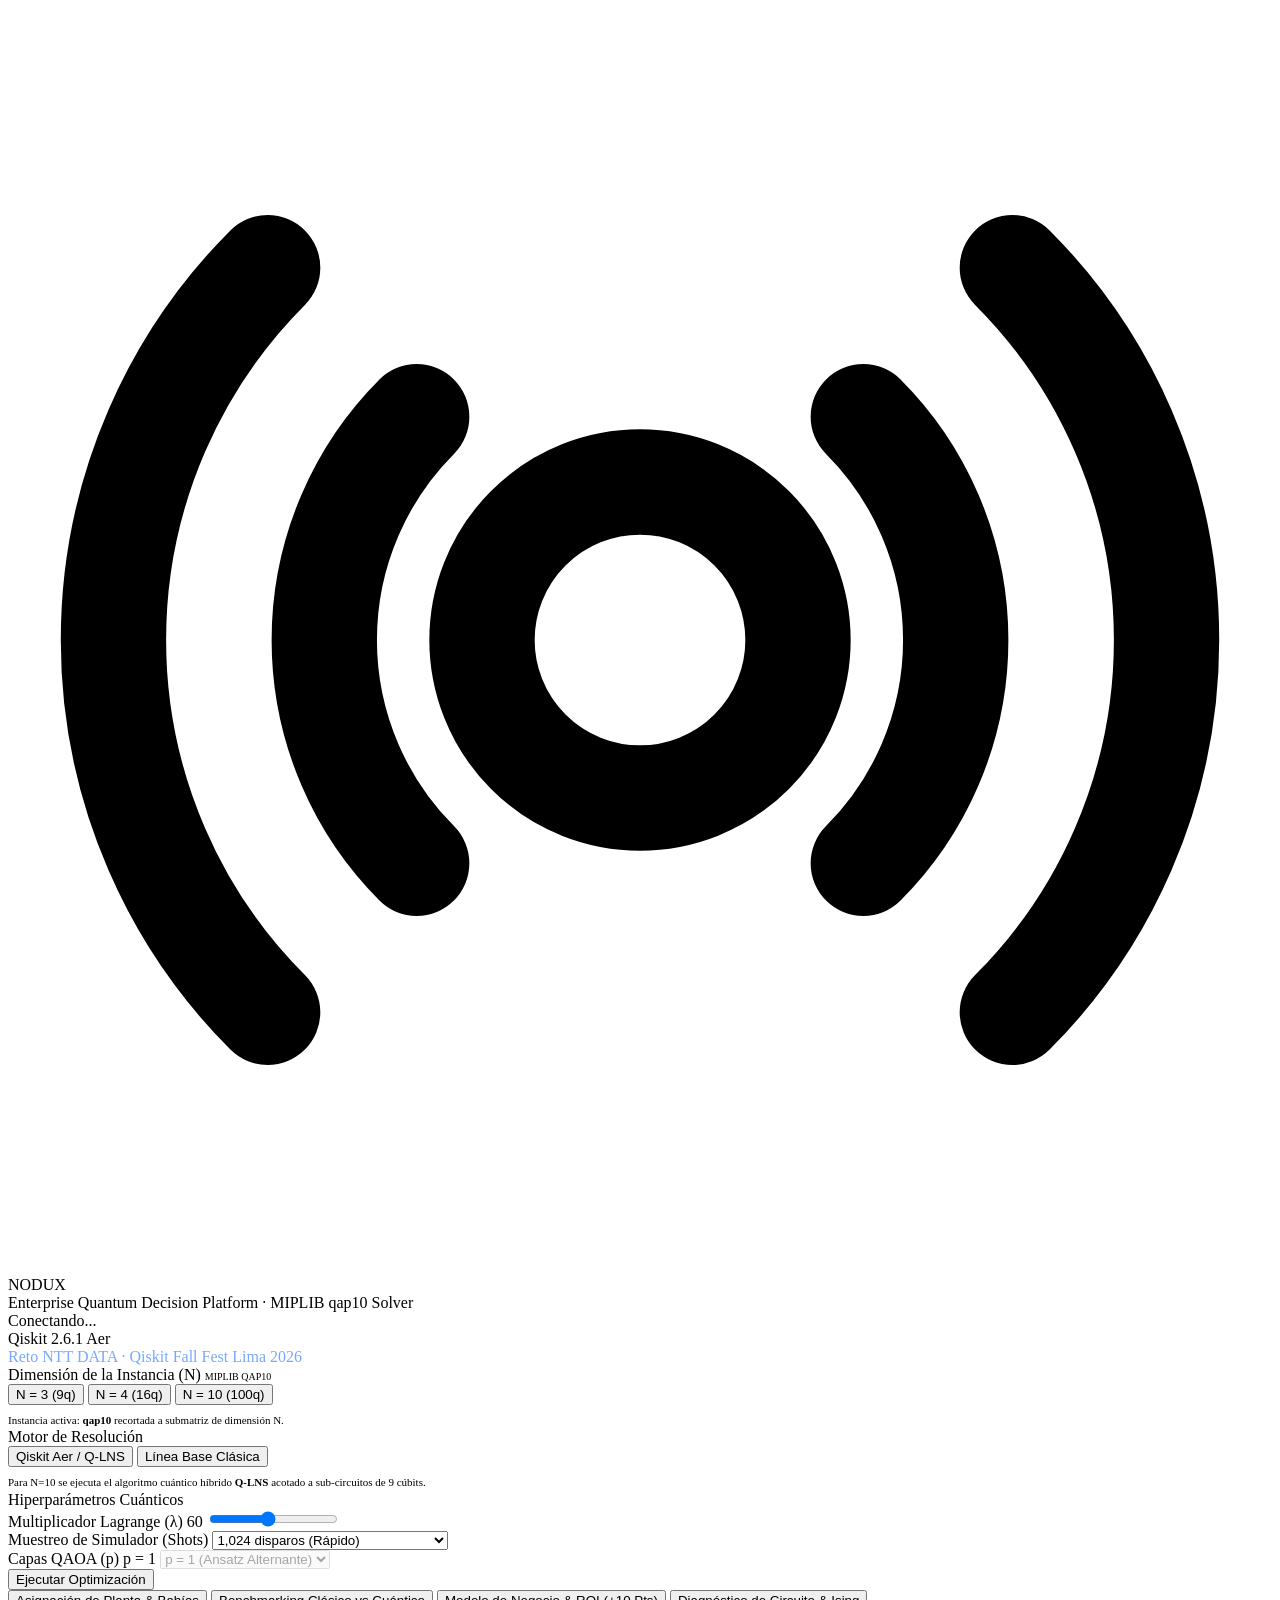
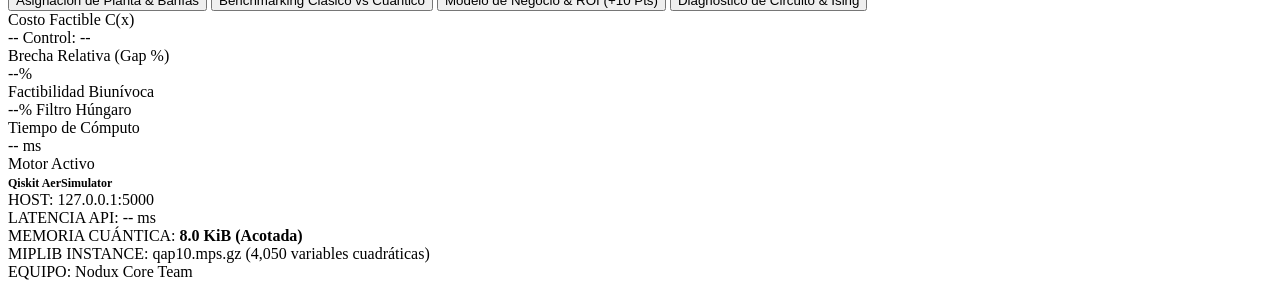
==== public/index.html @ c8edac8a "fix(frontend): serve design system from public/ CDN and route only /api/* to Flask in vercel.json" ====
<!DOCTYPE html>
<html lang="es">
<head>
  <meta charset="UTF-8">
  <meta name="viewport" content="width=device-width, initial-scale=1.0">
  <title>NODUX • Enterprise Quantum Decision Platform (QAP10)</title>
  
  <!-- Enterprise Design System Stylesheets -->
  <link rel="stylesheet" href="/css/tokens.css">
  <link rel="stylesheet" href="/css/layout.css">
  <link rel="stylesheet" href="/css/components.css">
</head>
<body>

  <!-- 1. Enterprise App Header -->
  <header class="app-header">
    <div class="brand-section">
      <div class="brand-logo">
        <svg viewBox="0 0 24 24" fill="none" stroke="currentColor" stroke-width="2" stroke-linecap="round" stroke-linejoin="round">
          <circle cx="12" cy="12" r="3"></circle>
          <path d="M19.07 4.93a10 10 0 0 1 0 14.14M4.93 19.07a10 10 0 0 1 0-14.14M16.24 7.76a6 6 0 0 1 0 8.48M7.76 16.24a6 6 0 0 1 0-8.48"></path>
        </svg>
        <span>NODUX</span>
      </div>
      <div class="brand-divider"></div>
      <div class="brand-context">
        Enterprise Quantum Decision Platform · MIPLIB qap10 Solver
      </div>
    </div>

    <div class="header-status-group">
      <div class="status-indicator">
        <span class="status-dot" id="statusDot"></span>
        <span id="statusText">Conectando...</span>
      </div>
      <div class="status-indicator">
        <span>Qiskit 2.6.1 Aer</span>
      </div>
      <div class="status-indicator" style="color: #78a9ff;">
        <span>Reto NTT DATA · Qiskit Fall Fest Lima 2026</span>
      </div>
    </div>
  </header>

  <!-- 2. Main Shell -->
  <div class="app-shell">
    
    <!-- Control Sidebar -->
    <aside class="control-sidebar">
      
      <!-- Section 1: Problem Scale -->
      <div class="sidebar-section">
        <div class="sidebar-title">
          <span>Dimensión de la Instancia (N)</span>
          <span style="font-family: var(--font-mono); font-size: 10px; color: var(--text-muted);">MIPLIB QAP10</span>
        </div>
        
        <div class="segmented-control" style="margin-bottom: 8px;">
          <button class="segment-btn btn-scale" data-scale="3">N = 3 (9q)</button>
          <button class="segment-btn btn-scale" data-scale="4">N = 4 (16q)</button>
          <button class="segment-btn btn-scale active" data-scale="10">N = 10 (100q)</button>
        </div>

        <div style="font-size: 11px; color: var(--text-muted); line-height: 1.4;">
          Instancia activa: <b>qap10</b> recortada a submatriz de dimensión N.
        </div>
      </div>

      <!-- Section 2: Engine Selector -->
      <div class="sidebar-section">
        <div class="sidebar-title">
          <span>Motor de Resolución</span>
        </div>

        <div class="segmented-control" style="margin-bottom: 8px;">
          <button class="segment-btn btn-engine active" data-engine="qaoa">Qiskit Aer / Q-LNS</button>
          <button class="segment-btn btn-engine" data-engine="classical">Línea Base Clásica</button>
        </div>

        <div style="font-size: 11px; color: var(--text-muted); line-height: 1.4;">
          Para N=10 se ejecuta el algoritmo cuántico híbrido <b>Q-LNS</b> acotado a sub-circuitos de 9 cúbits.
        </div>
      </div>

      <!-- Section 3: Quantum Hyperparameters -->
      <div class="sidebar-section">
        <div class="sidebar-title">
          <span>Hiperparámetros Cuánticos</span>
        </div>

        <div class="form-group">
          <label class="form-label">
            <span>Multiplicador Lagrange (λ)</span>
            <span class="label-hint" id="valLambda">60</span>
          </label>
          <input type="range" class="range-slider" id="sliderLambda" min="10" max="120" step="5" value="60">
        </div>

        <!-- Alert for low lambda -->
        <div id="lambdaAlert" class="alert-box alert-danger" style="display: none;"></div>

        <div class="form-group">
          <label class="form-label">
            <span>Muestreo de Simulador (Shots)</span>
          </label>
          <select class="select-input" id="selectShots">
            <option value="1024" selected>1,024 disparos (Rápido)</option>
            <option value="2048">2,048 disparos (Precisión)</option>
            <option value="4096">4,096 disparos (Espectro Completo)</option>
          </select>
        </div>

        <div class="form-group" style="margin-bottom: 0;">
          <label class="form-label">
            <span>Capas QAOA (p)</span>
            <span class="label-hint">p = 1</span>
          </label>
          <select class="select-input" disabled>
            <option value="1" selected>p = 1 (Ansatz Alternante)</option>
          </select>
        </div>
      </div>

      <!-- Section 4: Action -->
      <div class="sidebar-section" style="border-bottom: none; margin-top: auto;">
        <button class="btn btn-primary btn-block" id="btnOptimize">
          Ejecutar Optimización
        </button>
      </div>

    </aside>

    <!-- Workspace -->
    <main class="workspace">
      
      <!-- Top Navigation Tabs -->
      <nav class="workspace-nav">
        <button class="nav-tab active" data-tab="warehouse">
          <span>Asignación de Planta & Bahías</span>
        </button>
        <button class="nav-tab" data-tab="telemetry">
          <span>Benchmarking Clásico vs Cuántico</span>
        </button>
        <button class="nav-tab" data-tab="roi">
          <span>Modelo de Negocio & ROI (+10 Pts)</span>
        </button>
        <button class="nav-tab" data-tab="circuit">
          <span>Diagnóstico de Circuito & Ising</span>
        </button>
      </nav>

      <!-- KPI Summary Bar -->
      <section class="kpi-summary-bar">
        <div class="kpi-tile">
          <span class="kpi-label">Costo Factible C(x)</span>
          <div class="kpi-value-row">
            <span class="kpi-value" id="kpiCost">--</span>
            <span class="kpi-target" id="kpiTarget">Control: --</span>
          </div>
        </div>

        <div class="kpi-tile">
          <span class="kpi-label">Brecha Relativa (Gap %)</span>
          <div class="kpi-value-row">
            <span class="kpi-badge badge-success" id="kpiGap">--%</span>
          </div>
        </div>

        <div class="kpi-tile">
          <span class="kpi-label">Factibilidad Biunívoca</span>
          <div class="kpi-value-row">
            <span class="kpi-value" id="kpiFeas" style="color: var(--color-success);">--%</span>
            <span class="kpi-target">Filtro Húngaro</span>
          </div>
        </div>

        <div class="kpi-tile">
          <span class="kpi-label">Tiempo de Cómputo</span>
          <div class="kpi-value-row">
            <span class="kpi-value" id="kpiTime">-- ms</span>
          </div>
        </div>

        <div class="kpi-tile">
          <span class="kpi-label">Motor Activo</span>
          <div class="kpi-value-row">
            <span style="font-size: 12px; font-weight: 600; color: var(--text-secondary);" id="kpiEngine">
              Qiskit AerSimulator
            </span>
          </div>
        </div>
      </section>

      <!-- Dynamic Canvas View -->
      <section class="workspace-canvas" id="workspaceContent">
        <!-- Rendered by JavaScript components -->
      </section>

    </main>

  </div>

  <!-- 3. App Status Bar (Footer) -->
  <footer class="app-status-bar">
    <div class="status-left">
      <div class="status-item">
        <span style="color: var(--text-muted);">HOST:</span>
        <span id="backendHost">127.0.0.1:5000</span>
      </div>
      <div class="status-item">
        <span style="color: var(--text-muted);">LATENCIA API:</span>
        <span id="backendLatency">-- ms</span>
      </div>
      <div class="status-item">
        <span style="color: var(--text-muted);">MEMORIA CUÁNTICA:</span>
        <span style="color: var(--color-success); font-weight: 600;">8.0 KiB (Acotada)</span>
      </div>
    </div>

    <div class="status-right">
      <div class="status-item">
        <span style="color: var(--text-muted);">MIPLIB INSTANCE:</span>
        <span>qap10.mps.gz (4,050 variables cuadráticas)</span>
      </div>
      <div class="status-item">
        <span style="color: var(--text-muted);">EQUIPO:</span>
        <span>Nodux Core Team</span>
      </div>
    </div>
  </footer>

  <!-- Application Logic Modules -->
  <script src="/js/api.js"></script>
  <script src="/js/state.js"></script>
  <script src="/js/components/warehouse_view.js"></script>
  <script src="/js/components/telemetry_view.js"></script>
  <script src="/js/components/roi_view.js"></script>
  <script src="/js/components/circuit_view.js"></script>
  <script src="/js/app.js"></script>

</body>
</html>
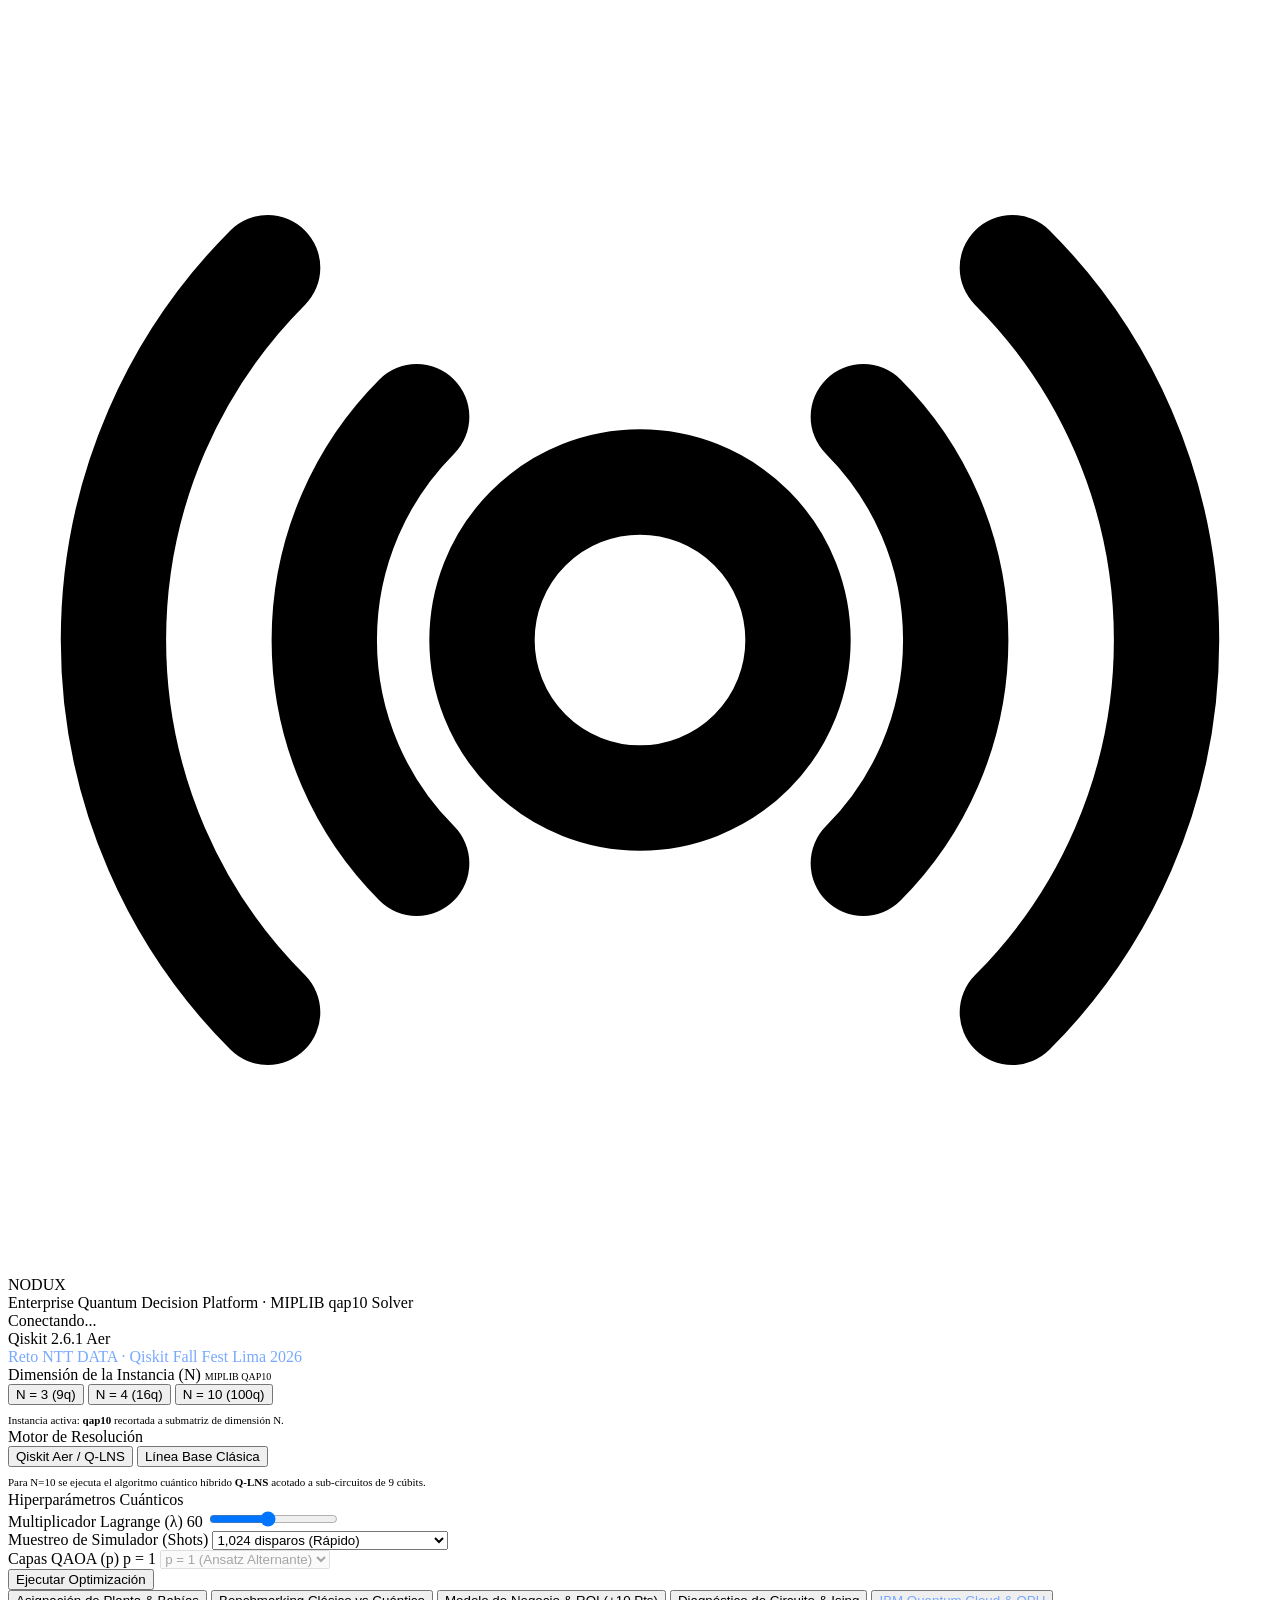
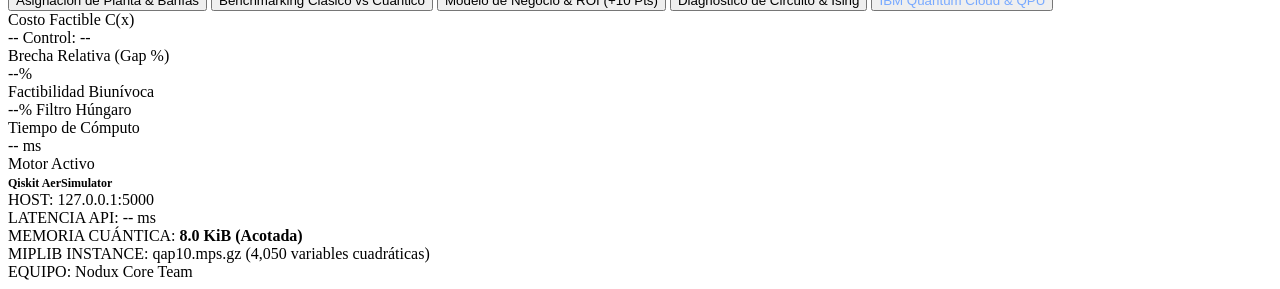
==== commit b0fecac1: "feat(ibm): integrate IBM Quantum Cloud service, QPU transpile module, and cockpit tab" ====
--- a/public/index.html
+++ b/public/index.html
@@ -147,6 +147,9 @@
         <button class="nav-tab" data-tab="circuit">
           <span>Diagnóstico de Circuito & Ising</span>
         </button>
+        <button class="nav-tab" data-tab="ibm" style="color: #78a9ff;">
+          <span>IBM Quantum Cloud & QPU</span>
+        </button>
       </nav>
 
       <!-- KPI Summary Bar -->
@@ -236,6 +239,7 @@
   <script src="/js/components/telemetry_view.js"></script>
   <script src="/js/components/roi_view.js"></script>
   <script src="/js/components/circuit_view.js"></script>
+  <script src="/js/components/ibm_view.js"></script>
   <script src="/js/app.js"></script>
 
 </body>
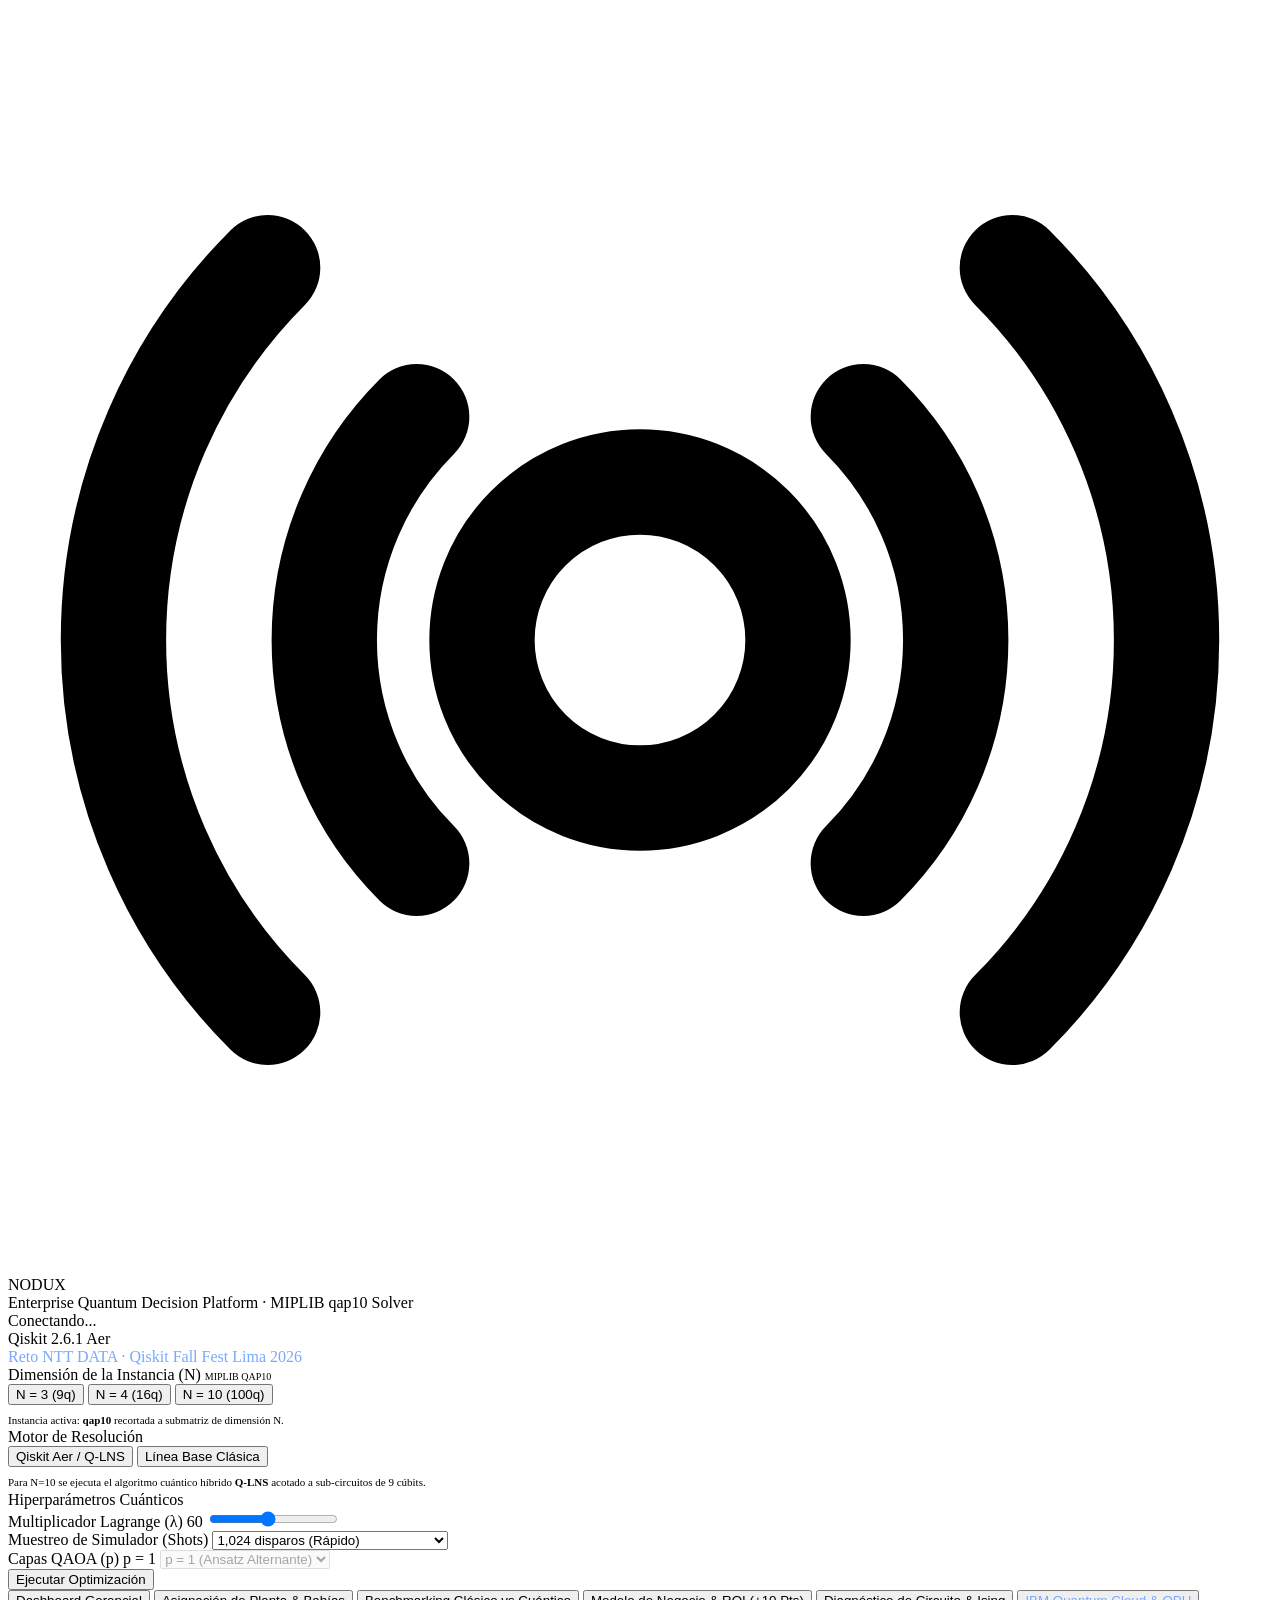
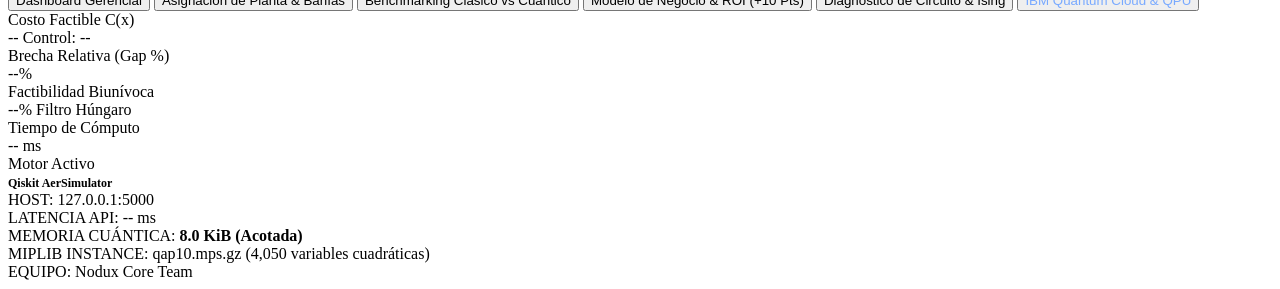
==== commit 78bc55b6: "feat(ibm): configure official token, Heron QPU backends (ibm_fez, ibm_kingston), and real transpile " ====
--- a/public/index.html
+++ b/public/index.html
@@ -135,7 +135,10 @@
       
       <!-- Top Navigation Tabs -->
       <nav class="workspace-nav">
-        <button class="nav-tab active" data-tab="warehouse">
+        <button class="nav-tab active" data-tab="dashboard">
+          <span>Dashboard Gerencial</span>
+        </button>
+        <button class="nav-tab" data-tab="warehouse">
           <span>Asignación de Planta & Bahías</span>
         </button>
         <button class="nav-tab" data-tab="telemetry">
@@ -235,6 +238,7 @@
   <!-- Application Logic Modules -->
   <script src="/js/api.js"></script>
   <script src="/js/state.js"></script>
+  <script src="/js/components/manager_dashboard.js"></script>
   <script src="/js/components/warehouse_view.js"></script>
   <script src="/js/components/telemetry_view.js"></script>
   <script src="/js/components/roi_view.js"></script>
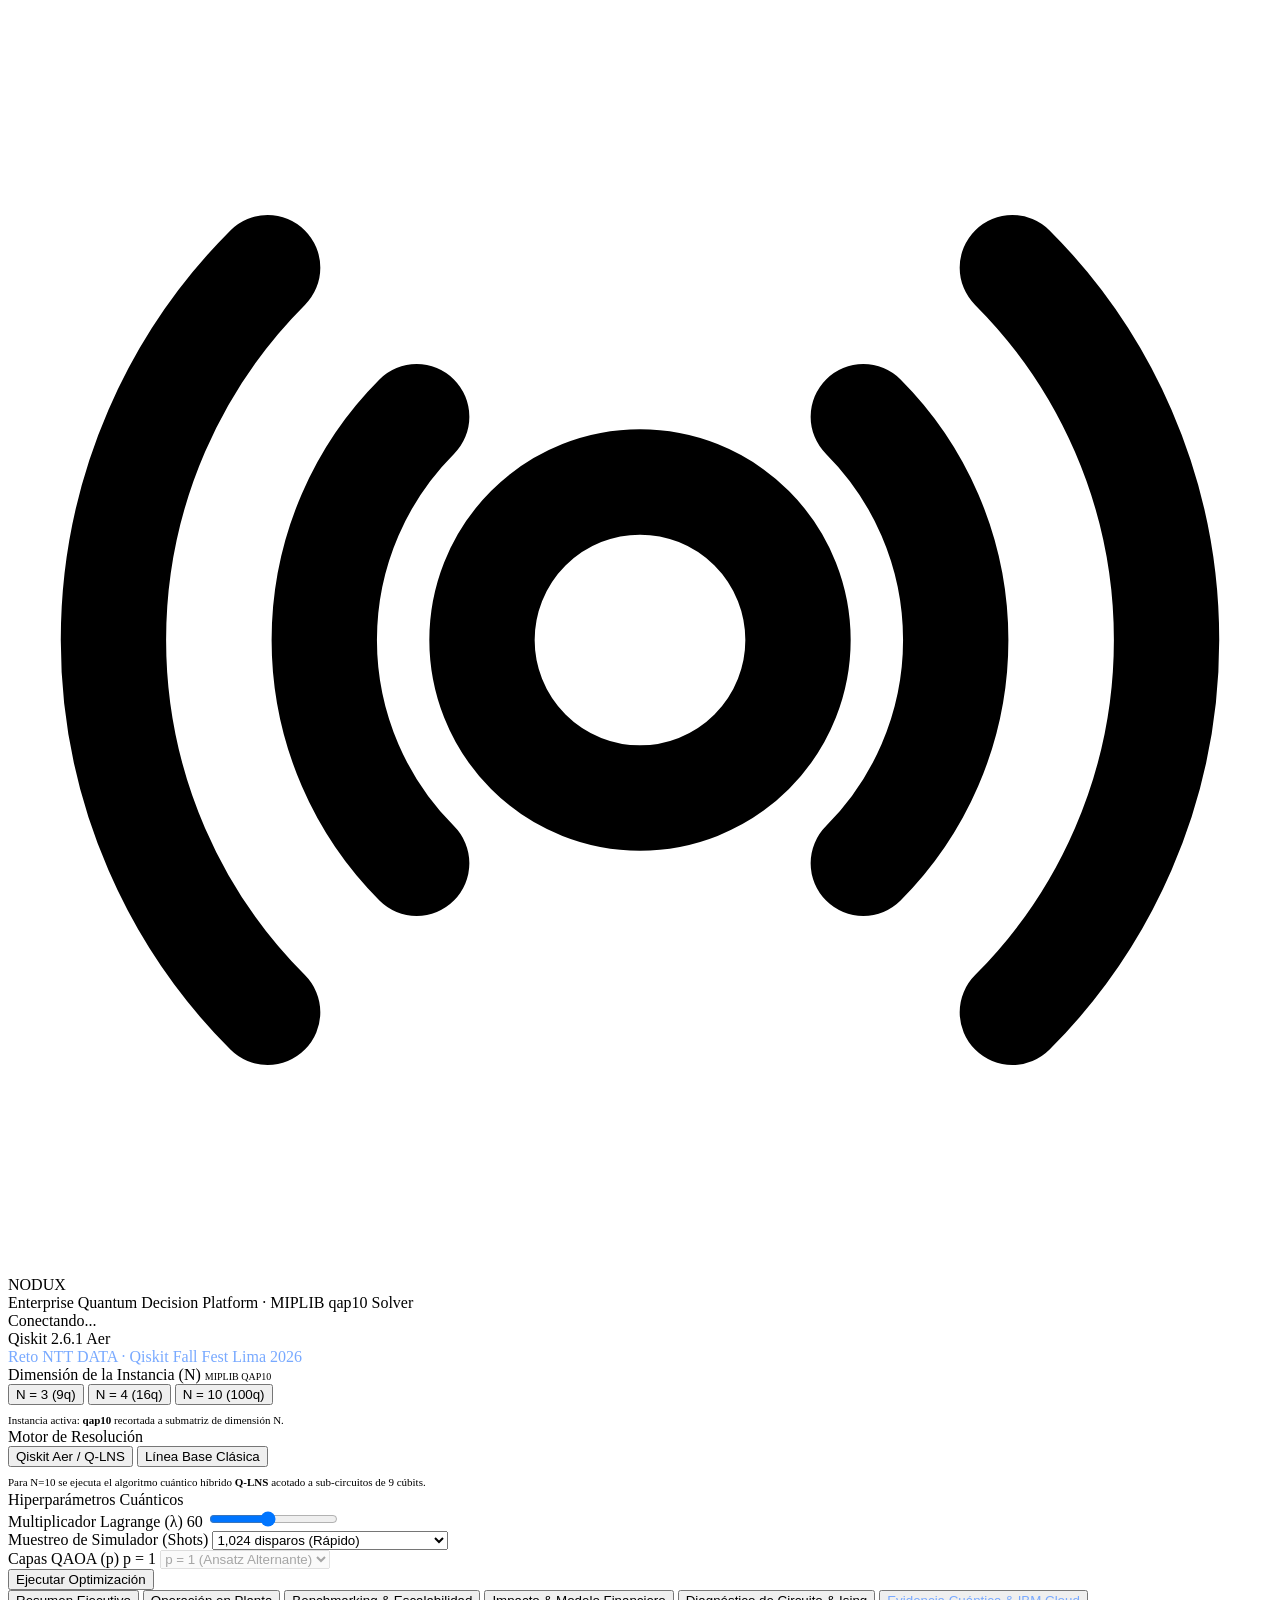
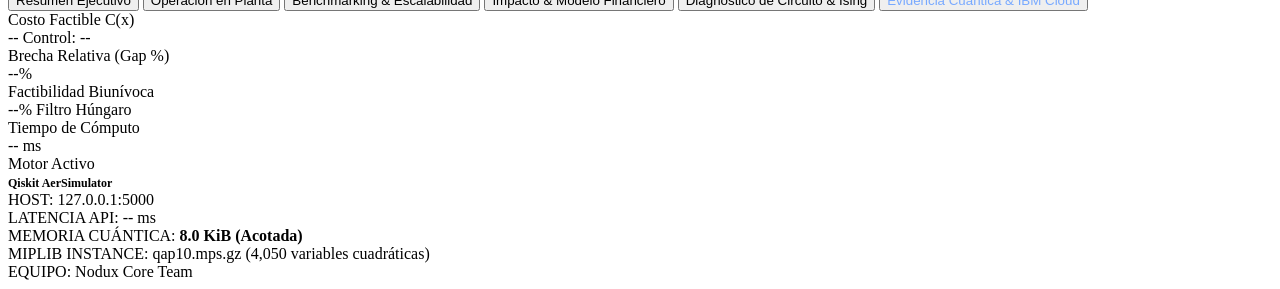
==== commit 9d85f5ba: "feat(executive-dashboard): redesign manager dashboard adhering to IBM and NTT DATA 33 audit proposal" ====
--- a/public/index.html
+++ b/public/index.html
@@ -136,22 +136,22 @@
       <!-- Top Navigation Tabs -->
       <nav class="workspace-nav">
         <button class="nav-tab active" data-tab="dashboard">
-          <span>Dashboard Gerencial</span>
+          <span>Resumen Ejecutivo</span>
         </button>
         <button class="nav-tab" data-tab="warehouse">
-          <span>Asignación de Planta & Bahías</span>
+          <span>Operación en Planta</span>
         </button>
         <button class="nav-tab" data-tab="telemetry">
-          <span>Benchmarking Clásico vs Cuántico</span>
+          <span>Benchmarking & Escalabilidad</span>
         </button>
         <button class="nav-tab" data-tab="roi">
-          <span>Modelo de Negocio & ROI (+10 Pts)</span>
+          <span>Impacto & Modelo Financiero</span>
         </button>
         <button class="nav-tab" data-tab="circuit">
           <span>Diagnóstico de Circuito & Ising</span>
         </button>
         <button class="nav-tab" data-tab="ibm" style="color: #78a9ff;">
-          <span>IBM Quantum Cloud & QPU</span>
+          <span>Evidencia Cuántica & IBM Cloud</span>
         </button>
       </nav>
 
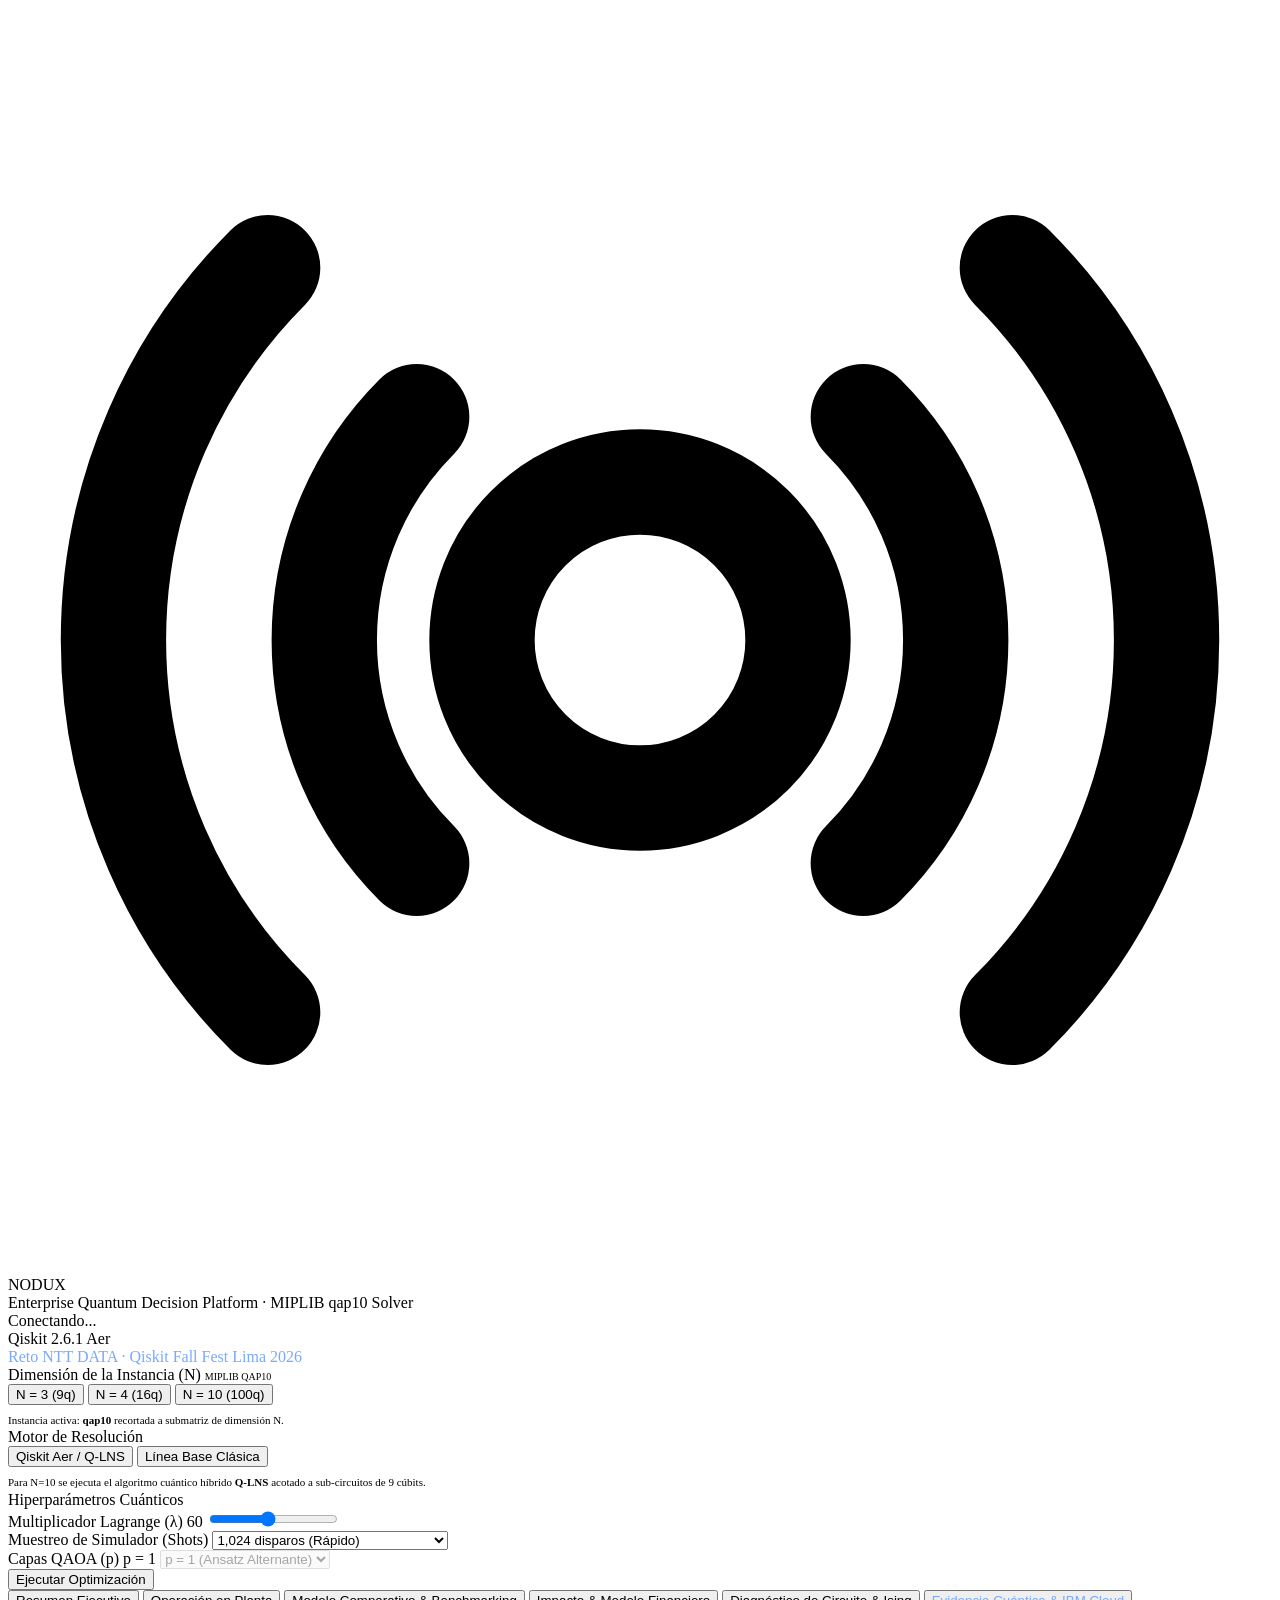
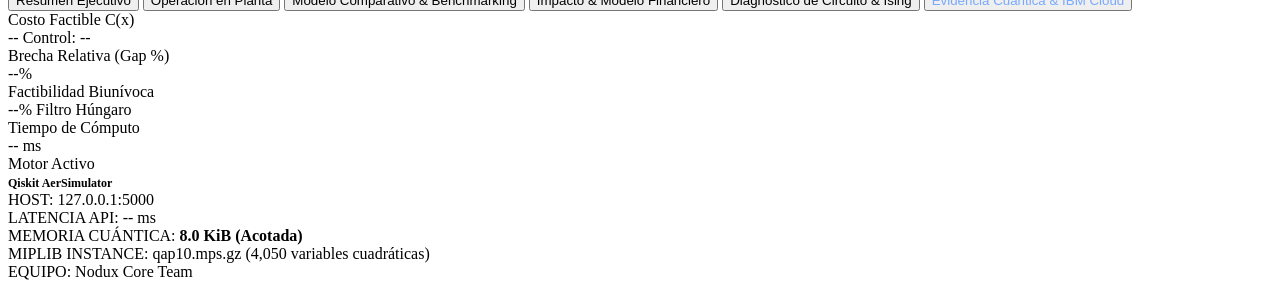
==== commit 45ad837a: "feat(benchmark-model): implement Q-Slotting model comparison and 4-level defense guide from Dossier" ====
--- a/public/index.html
+++ b/public/index.html
@@ -142,7 +142,7 @@
           <span>Operación en Planta</span>
         </button>
         <button class="nav-tab" data-tab="telemetry">
-          <span>Benchmarking & Escalabilidad</span>
+          <span>Modelo Comparativo & Benchmarking</span>
         </button>
         <button class="nav-tab" data-tab="roi">
           <span>Impacto & Modelo Financiero</span>
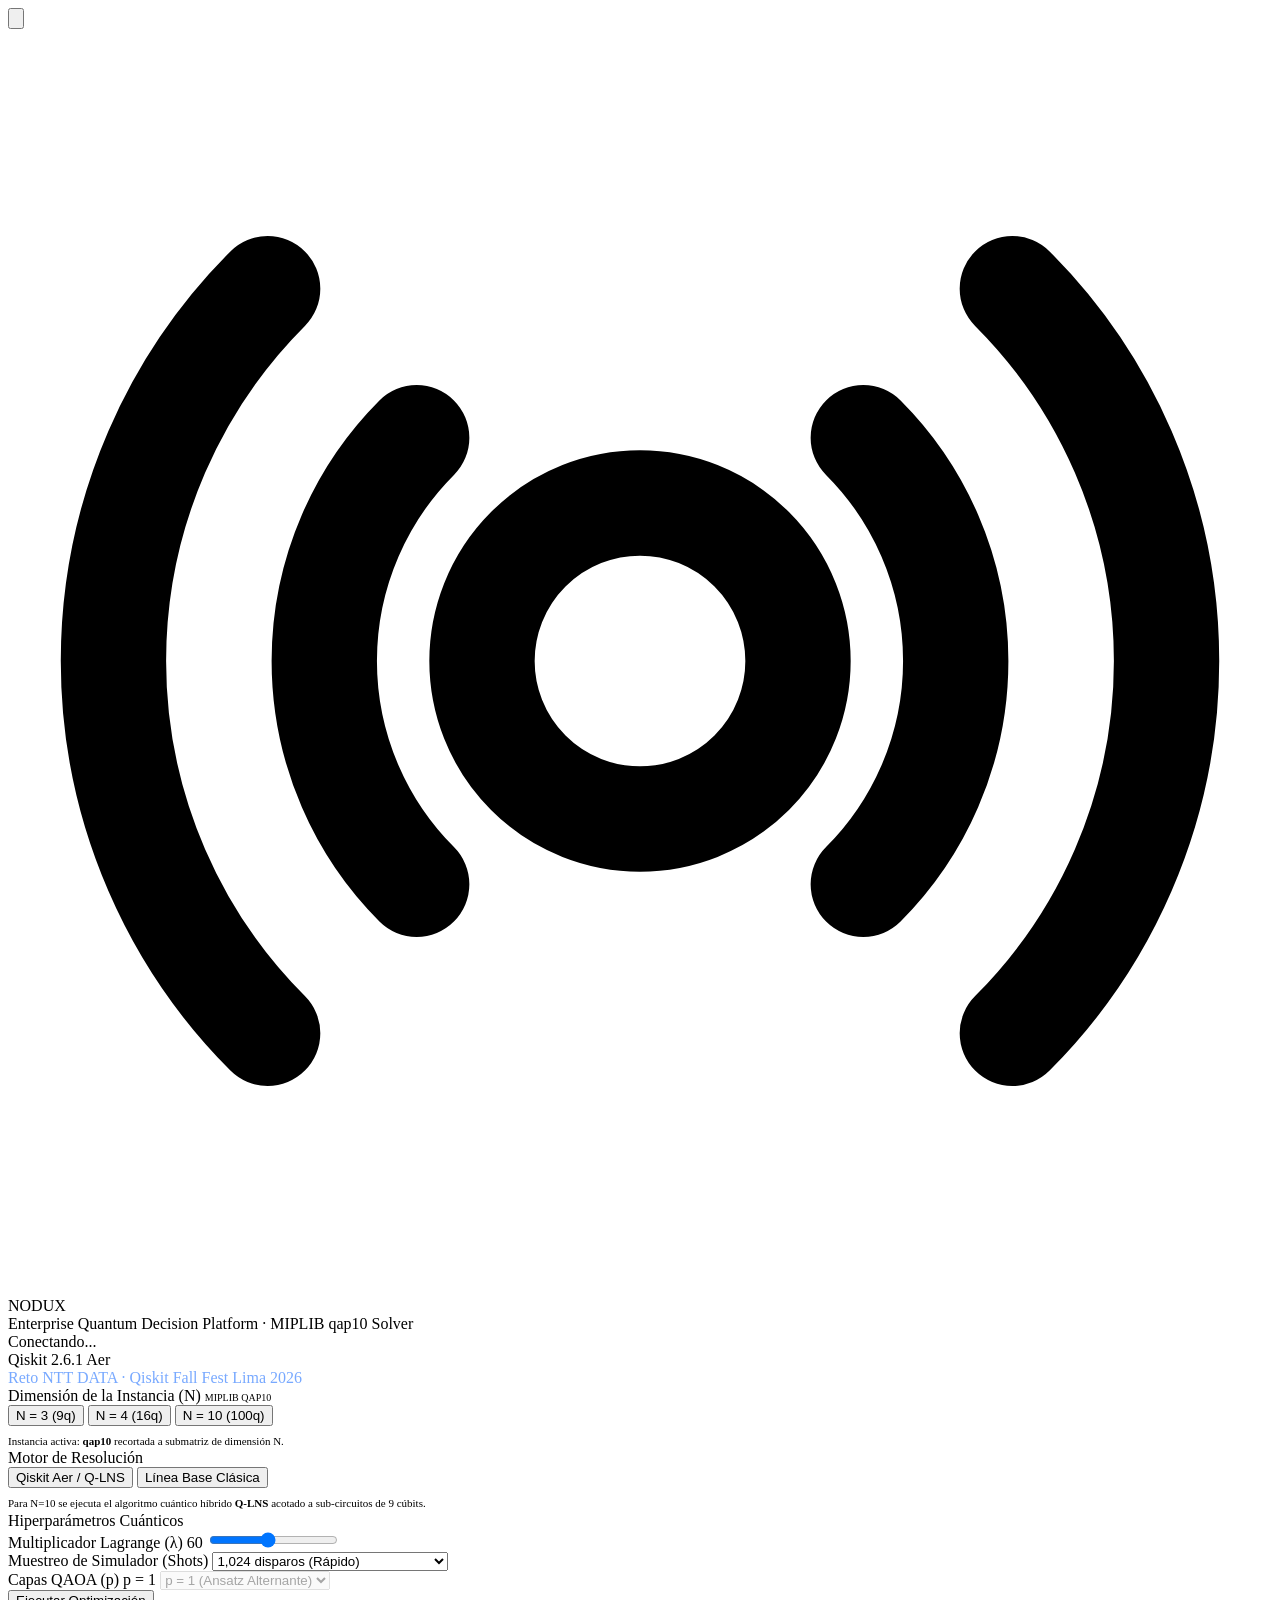
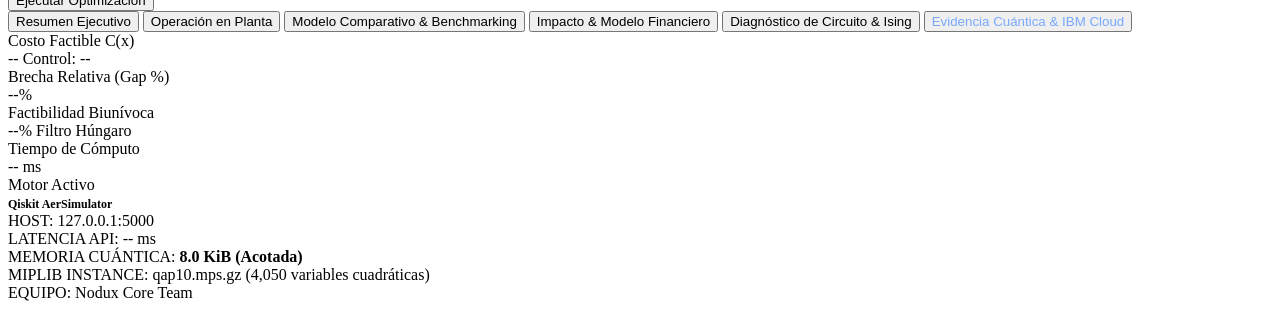
==== commit b8e220ce: "feat(responsive): implement full responsive UI layout, mobile drawer, flexible grids and fix SVG tex" ====
--- a/public/index.html
+++ b/public/index.html
@@ -15,6 +15,13 @@
   <!-- 1. Enterprise App Header -->
   <header class="app-header">
     <div class="brand-section">
+      <button class="btn-sidebar-toggle" id="btnToggleSidebar" aria-label="Toggle Panel Lateral" title="Ocultar / Mostrar Panel de Parámetros">
+        <svg viewBox="0 0 24 24" fill="none" stroke="currentColor" stroke-width="2">
+          <line x1="3" y1="12" x2="21" y2="12"></line>
+          <line x1="3" y1="6" x2="21" y2="6"></line>
+          <line x1="3" y1="18" x2="21" y2="18"></line>
+        </svg>
+      </button>
       <div class="brand-logo">
         <svg viewBox="0 0 24 24" fill="none" stroke="currentColor" stroke-width="2" stroke-linecap="round" stroke-linejoin="round">
           <circle cx="12" cy="12" r="3"></circle>
@@ -45,6 +52,9 @@
   <!-- 2. Main Shell -->
   <div class="app-shell">
     
+    <!-- Mobile Backdrop -->
+    <div class="sidebar-backdrop" id="sidebarBackdrop"></div>
+
     <!-- Control Sidebar -->
     <aside class="control-sidebar">
       
